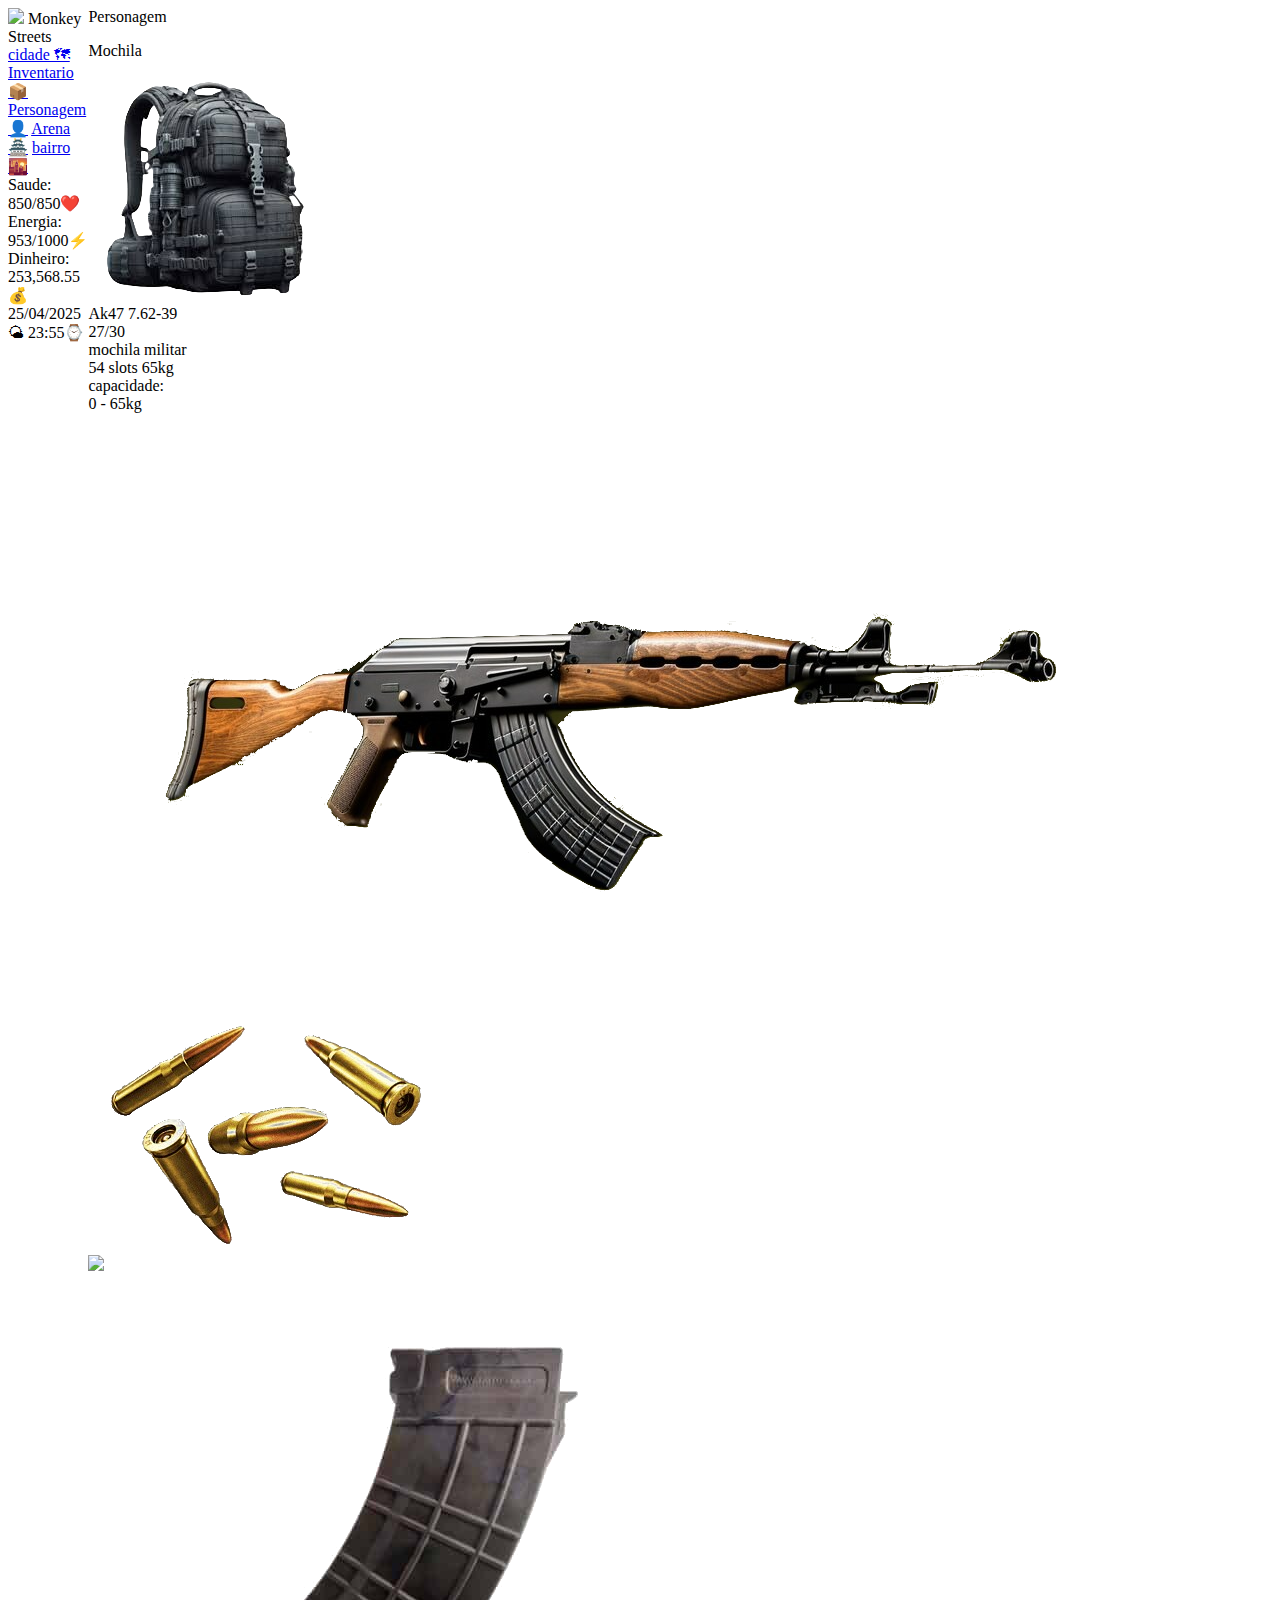
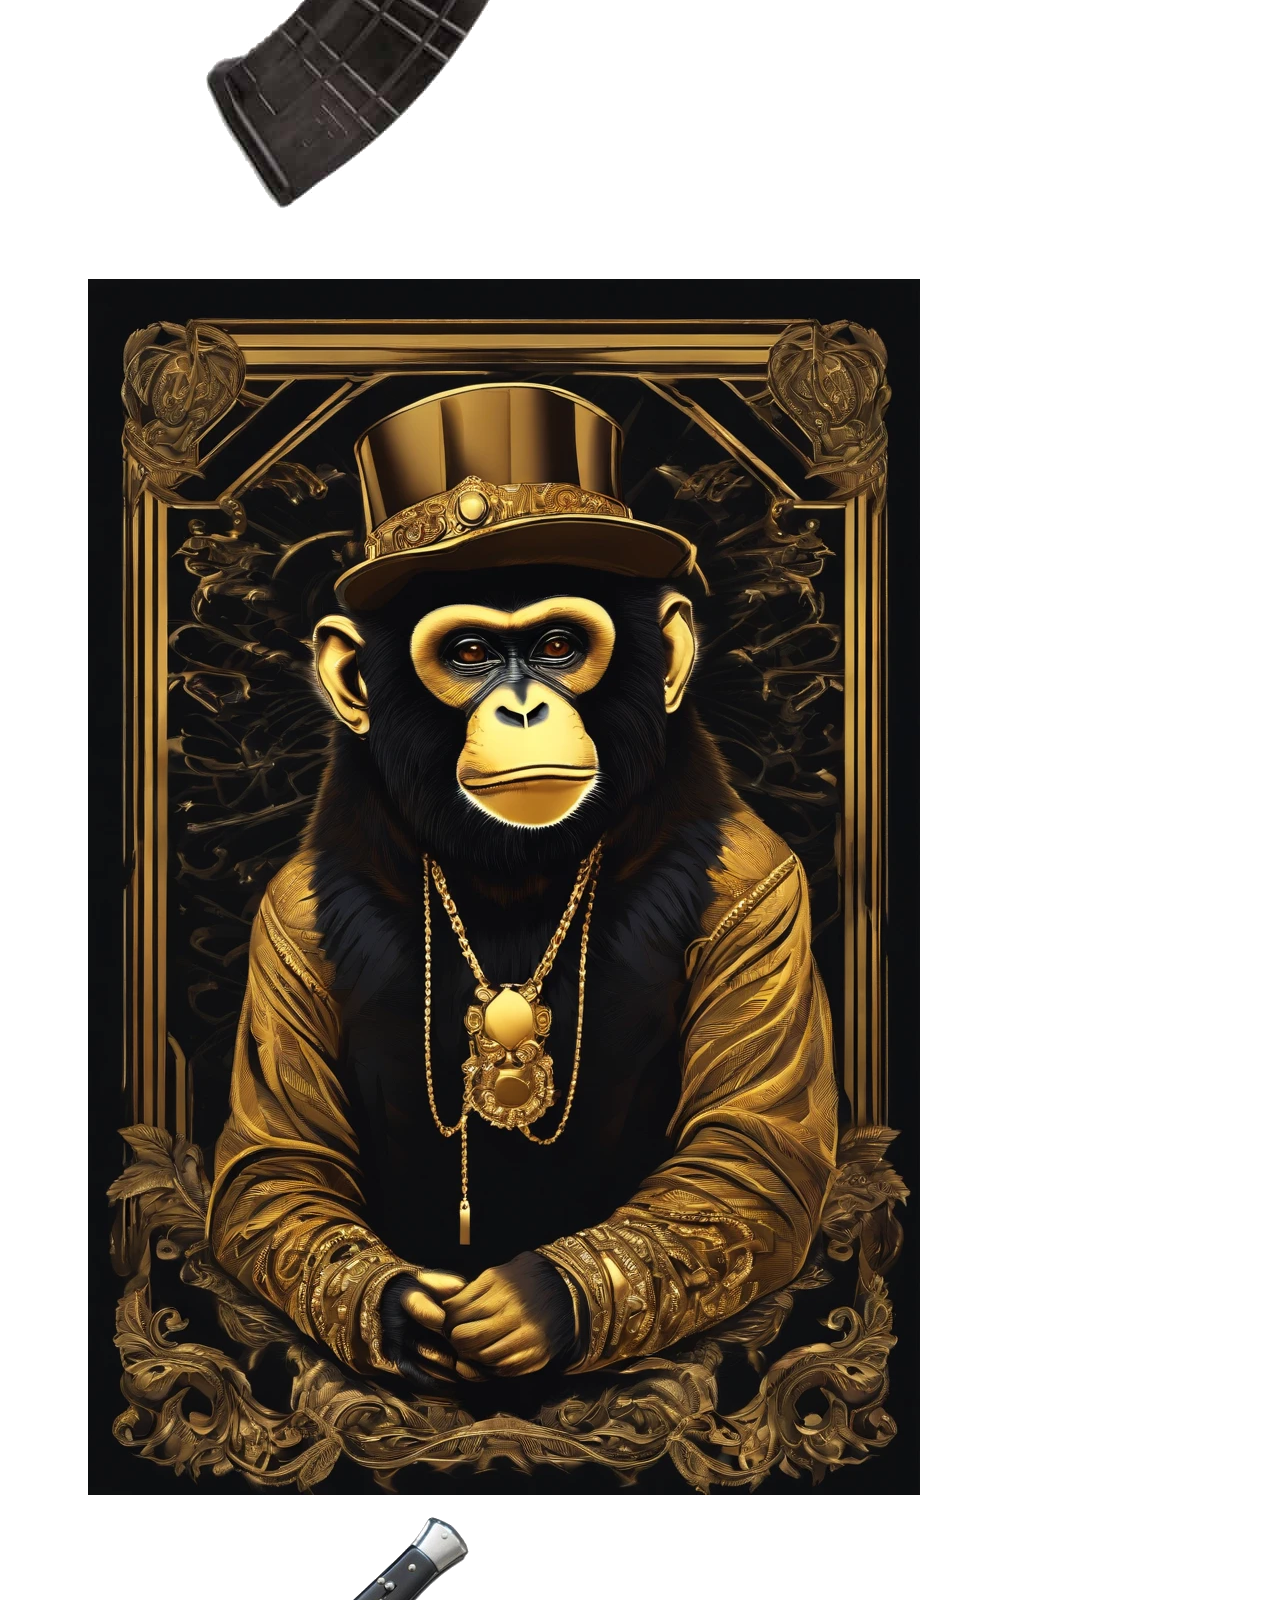
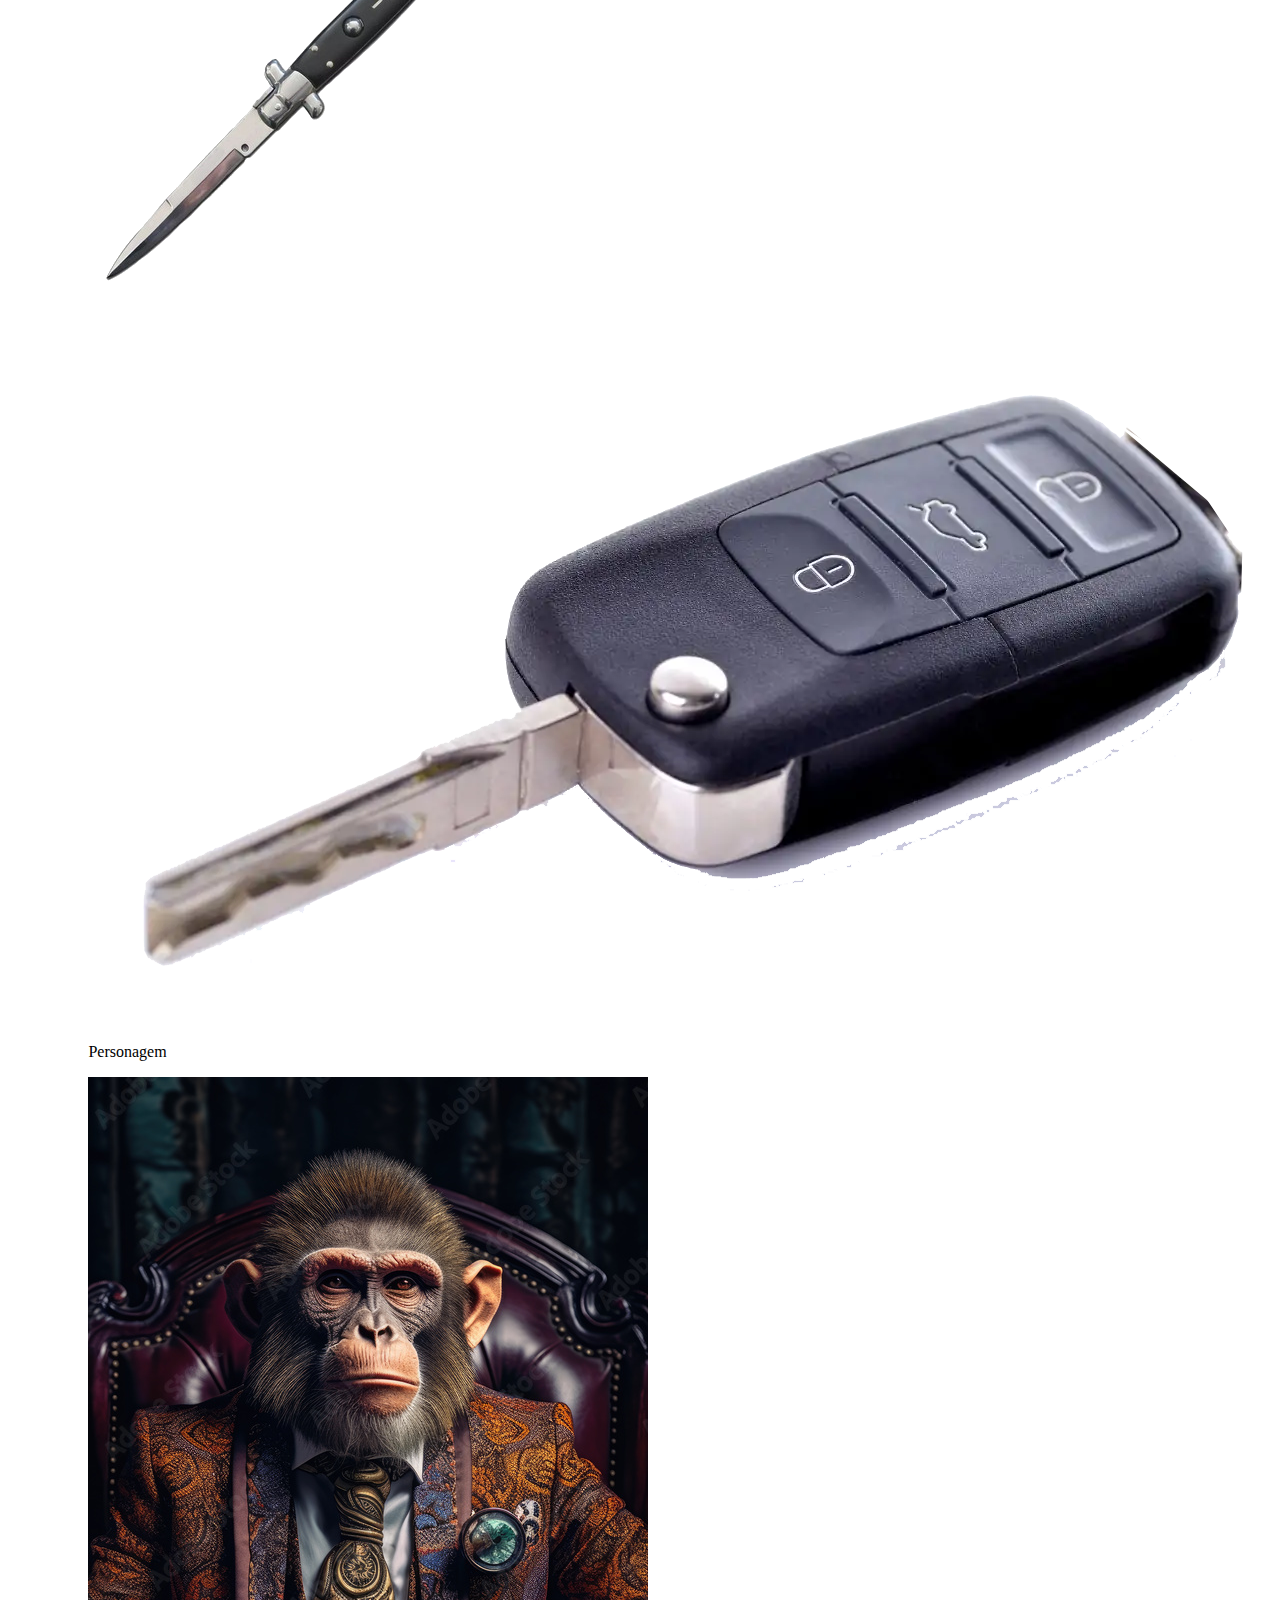
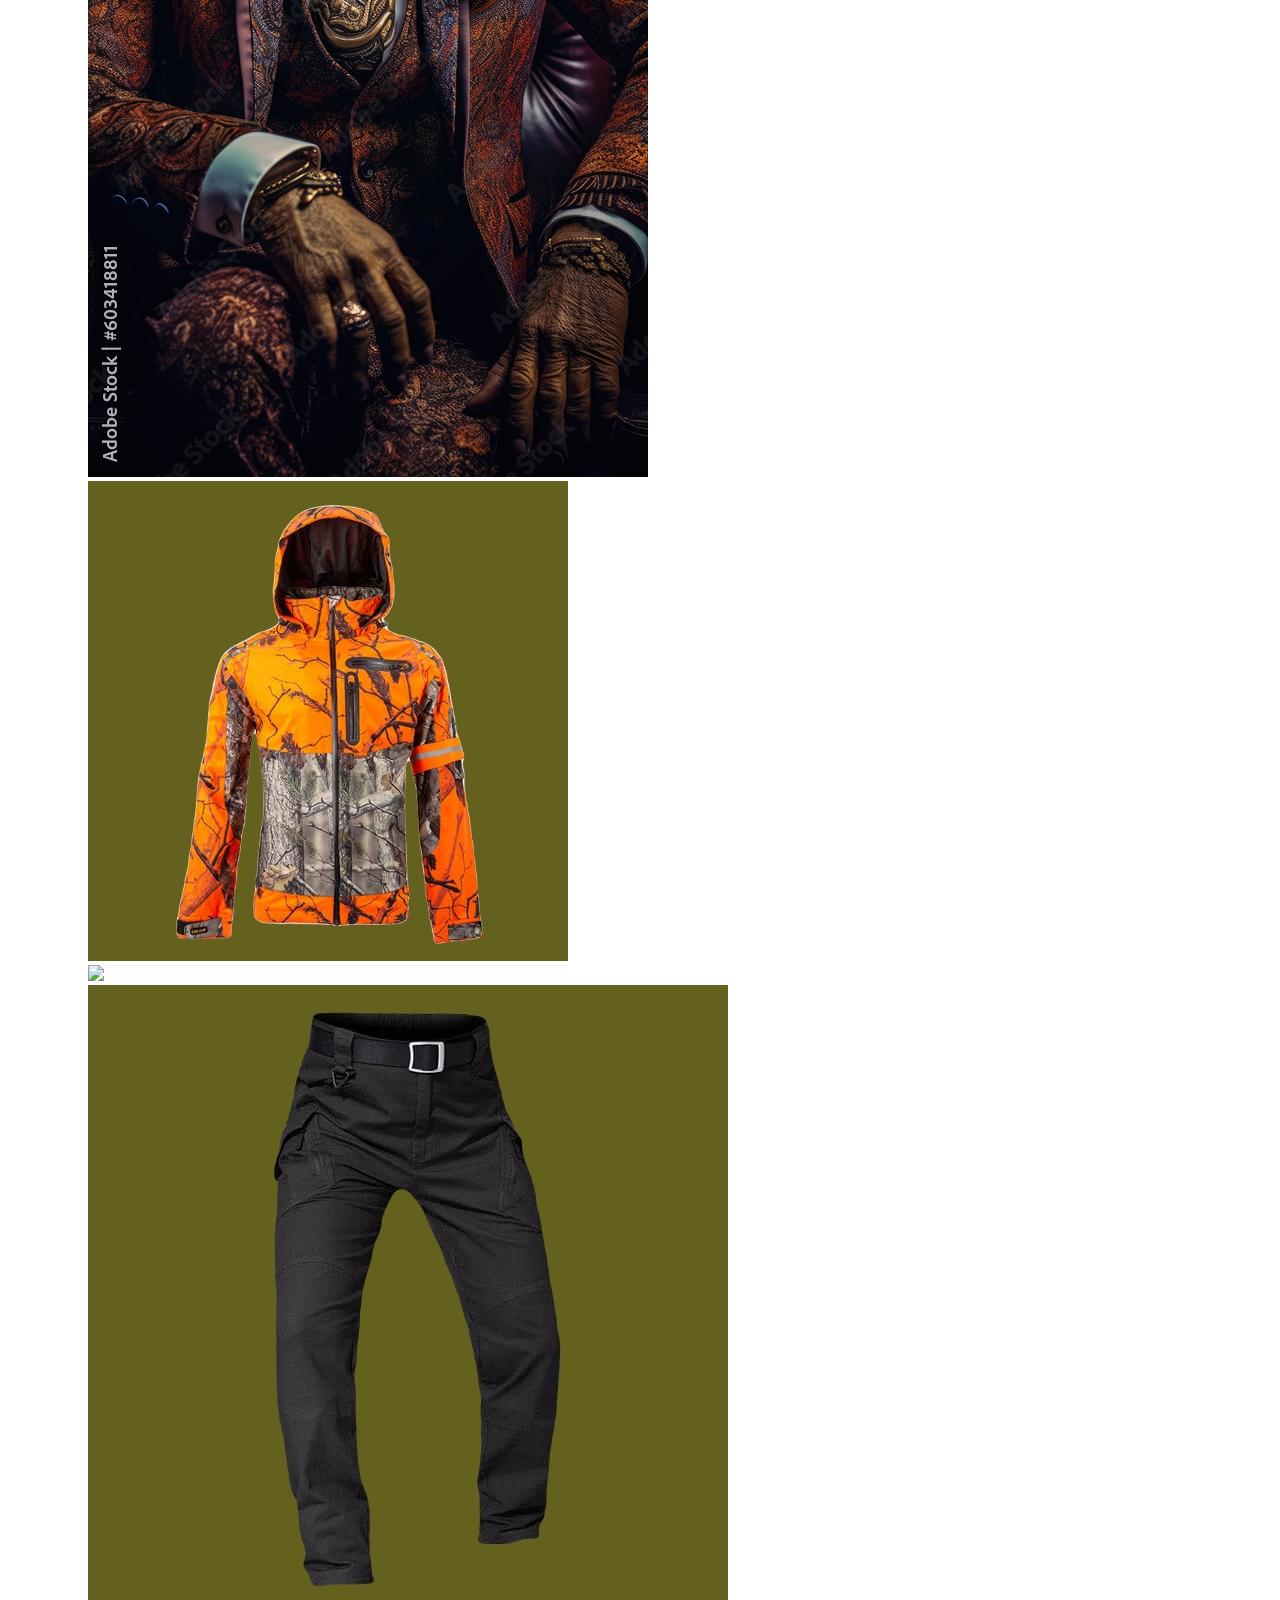
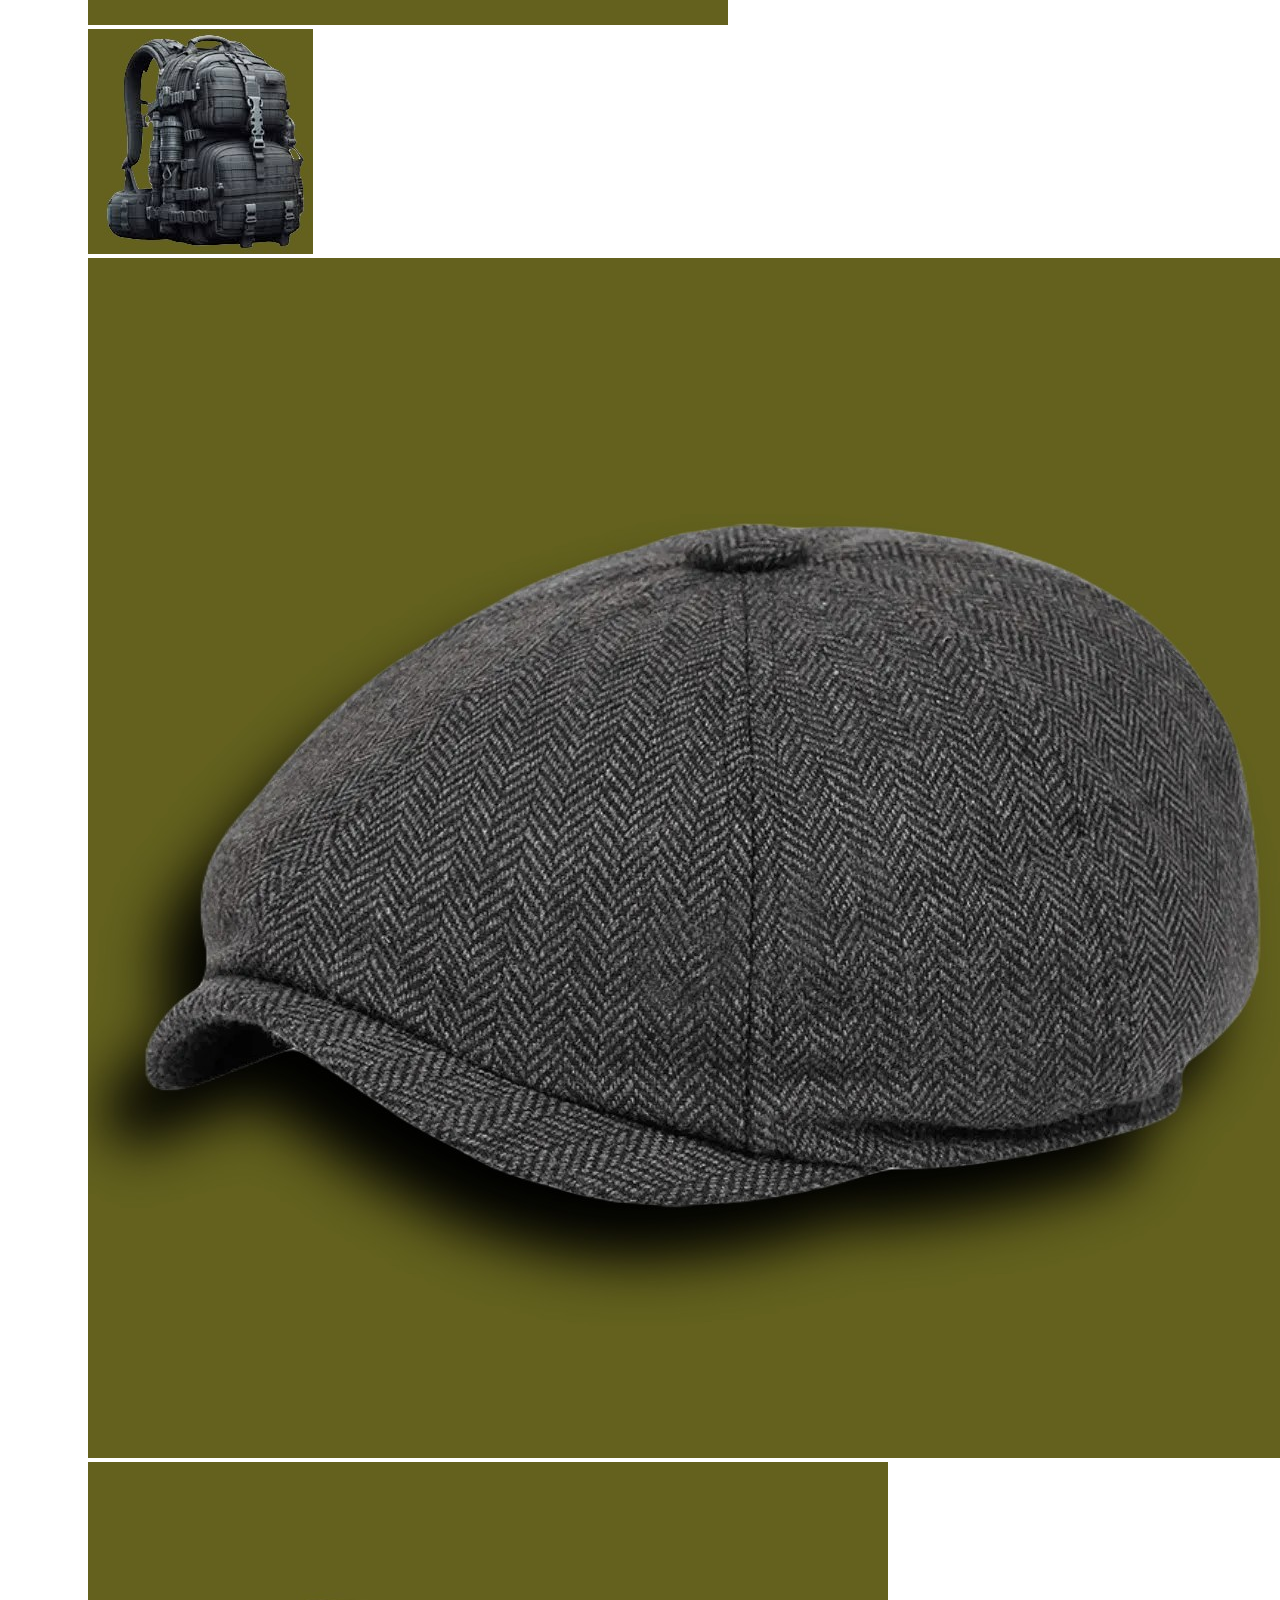
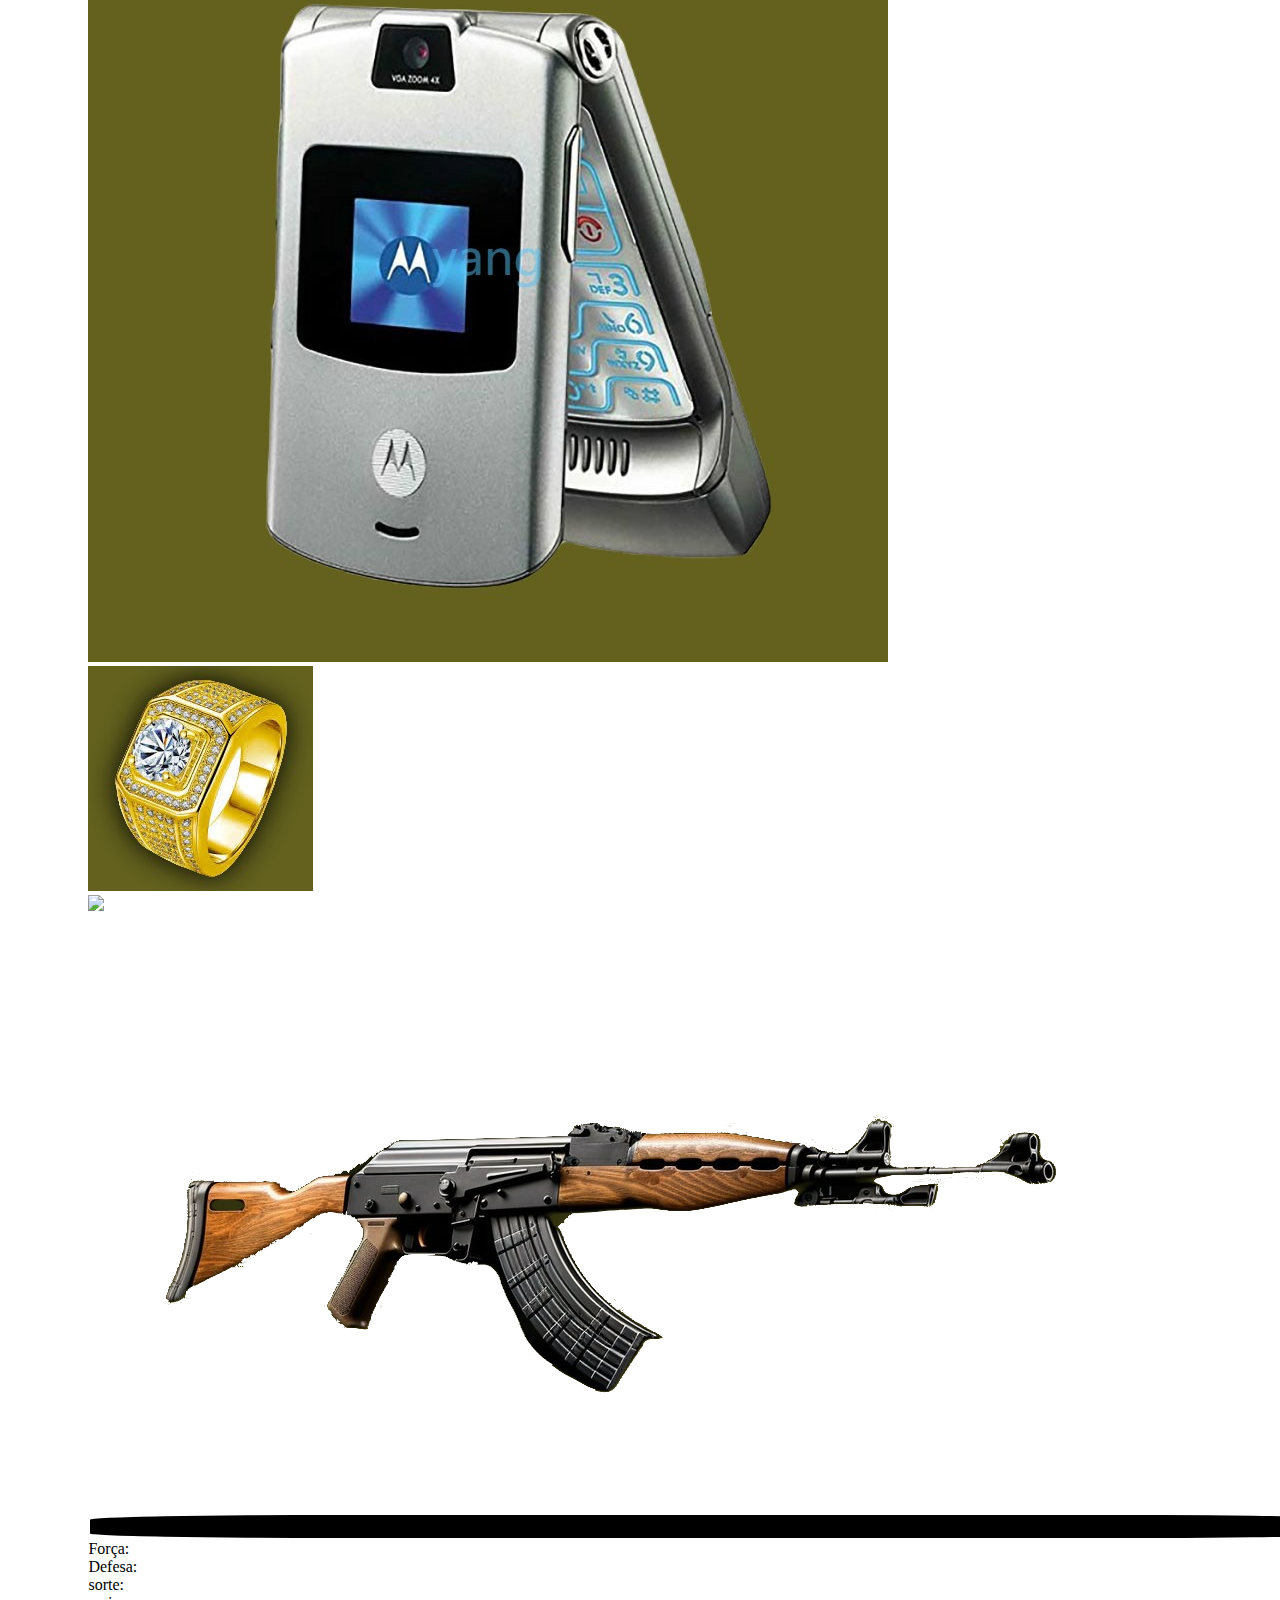
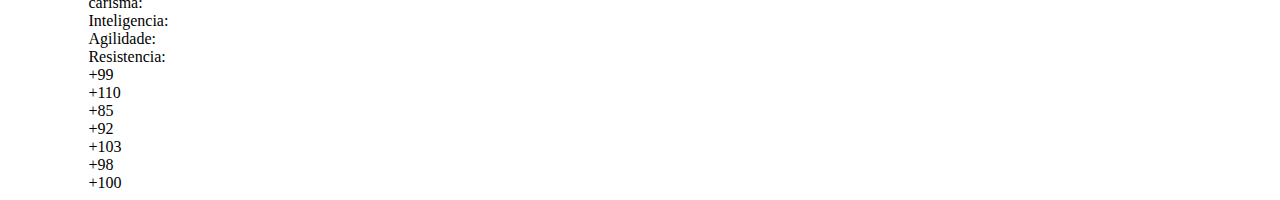
==== personagem.html @ 43b19a7c "Add files via upload" ====
<!DOCTYPE html>
<html lang="pt-br">
<head>
  <link rel="preconnect" href="https://fonts.googleapis.com">
<link rel="preconnect" href="https://fonts.gstatic.com" crossorigin>
<link href="https://fonts.googleapis.com/css2?family=Graduate&display=swap" rel="stylesheet">
    <meta charset="UTF-8">
    <meta name="viewport" content="width=device-width, initial-scale=1.0">
    <link href="estilosmonkey.css" rel="stylesheet">
<meta charset="pt-br">
<link rel="shortcut icon" type="imagex/png" href="macacofone.ico">

    <title>Monkey Streets</title>
    <style>
        body {
          display: flex;
          background-image: url(edificios-bonitos-de-alto-angulo-a-noite.jpg);
          background-size:100vw;
        }
        </style>



</head>

<div class="barrasup"> 
  <img class="monkimg" src="images.jpeg">

  <h class="m1"> Monkey Streets </h>
    <div class="linkinicio">
    <a class="cor" href="index.html"> cidade &#128506;</a>
    <a class="cor" href="inventario.html">Inventario&#128230;</a>
    <a class="cor" href="personagem.html">Personagem&#128100;</a>
    <a class="cor" href="arena.html"> Arena&#127983;</a>
    <a class="cor" href="bairro.html">bairro&#127751;</a>
    </div>

    <div class="barrasaude"> Saude: 850/850&#10084;&#65039; Energia: 953/1000&#9889; Dinheiro: 253,568.55&#128176; 25/04/2025&#127780; 23:55&#8986;&#65039;</div>

</div>

<div class="quadradoinicial">
  <div class="tituloq">Personagem</div>
      
  <div class="quadroper" > 
    <div class="mochila2"> 
      <p class="tituloar"> Mochila</p>
      <img class="mochilaa" src="mochila3sf.png"> 
      <div class="descak">Ak47 7.62-39<br> 27/30 </div>
      <div class="descmoc">mochila militar<br>54 slots 65kg<br> capacidade:<br> 0 - 65kg </div>
      <img class="akequip" src="ak47.png">  
     
           <div class="quadroslots"><div class="slots"><img class="muniinv" src="muni.png"></div><div class="slots"></div><div class="slots"><img class="gorilainv" src="gorilla.jpg"></div><div class="slots"></div><div class="slots"><img class="akmaginv" src="akmag.png"></div><div class="slots"><img class="trofeuinv" src="macacolendario.webp"></div><div class="slots"><img class="caniveteinv" src="canivete.png"></div><div class="slots"></div><div class="slots"></div><div class="slots"></div><div class="slots"></div><div class="slots"></div><div class="slots"></div><div class="slots"></div><div class="slots"></div><div class="slots"></div><div class="slots"></div><div class="slots"></div><div class="slots"><img class="chaveinv" src="chave.png"></div><div class="slots"></div><div class="slots"></div><div class="slots"></div><div class="slots"></div><div class="slots"></div><div class="slots"></div><div class="slots"></div><div class="slots"></div><div class="slots"></div><div class="slots"></div><div class="slots"></div><div class="slots"></div><div class="slots"></div><div class="slots"></div><div class="slots"></div><div class="slots"></div><div class="slots"></div><div class="slots"></div><div class="slots"></div><div class="slots"></div><div class="slots"></div><div class="slots"></div><div class="slots"></div><div class="slots"></div><div class="slots"></div><div class="slots"></div><div class="slots"></div><div class="slots"></div><div class="slots"></div><div class="slots"></div><div class="slots"></div><div class="slots"></div><div class="slots"></div><div class="slots"></div><div class="slots"></div><div class="slots"></div><div class="slots"></div><div class="slots"></div><div class="slots"></div><div class="slots"></div><div class="slots"></div><div class="slots"></div><div class="slots"></div><div class="slots"></div><div class="slots"></div><div class="slots"></div><div class="slots"></div><div class="slots"></div><div class="slots"></div><div class="slots"></div><div class="slots"></div><div class="slots"></div><div class="slots"></div><div class="slots"></div><div class="slots"></div><div class="slots"></div><div class="slots"></div><div class="slots"></div><div class="slots"></div><div class="slots"></div><div class="slots"></div><div class="slots"></div><div class="slots"></div><div class="slots"></div><div class="slots"></div><div class="slots"></div><div class="slots"></div><div class="slots"></div><div class="slots"></div><div class="slots"></div><div class="slots"></div> </div>
   
   
      </div>


   
     <div class="equip" >
      <p class="titulopr">Personagem</p> 
       <div class="person2"> <img class="fotopersonageminv" src="m3.jpg"> </div>
           <div class="person1"> 
            <div class="dorso"> <img class="imgequip1" src="Jaqueta1.jpg"> </div>
              <div class="colete"> <img class="imgequip1" src="colete1.png"> </div>
              <div class="pernas"> <img class="imgequip1" src="calca1.jpg">  </div>
              <div class="costas"> <img class="imgequip1" src="mochila3.jpg"> </div>
              <div class="cabeca"> <img class="imgequip2" src="boina1.jpg"> </div>
              <div class="celularinv"> <img class="imgequip2" src="celular.jpg"> </div>
              <div class="anel"> <img class="imgequip3" src="anel.jpg"> </div>
              <div class="colar"> <img class="imgequip3" src="colar1.jpg"> </div>
              <div class="arma"> <img class="imgequip2" src="ak47.png"> </div>
              </div>

           <div class="buster" >
            <p style="font-size: 15px;margin: 2px;background-color: black;padding: 3px;border-radius: 20%;">Melhorias</p>
            <div class="buster1">Força:<br>Defesa:<br>sorte:<br>carisma:<br>Inteligencia:<br>Agilidade:<br>Resistencia:</div>
          <div class="buster2">+99<br>+110<br>+85<br>+92<br>+103<br>+98<br>+100</div>
          </div>
          
       </div>
      </div>
     </div>
    </div>
  



    <div class="barralateral">
      
  

      <div class="slider">
        <div class="slides">
       
      <div class="slide1"> 
        <p class="judoka">Judoka</p>
        
          <div class="level"> <p class="lvlp"> Classe: 	&#9763; <br>Level: 99<br>Vida: 100<br> Xp: 99/100<br> </p> </div>
          <img class="fotopersonagem" src="m3.jpg">
    
          <div class="descriçaofoto"> <br>Força:<br>Defesa:<br>Sorte:<br>carisma:<br>Inteligencia:<br>Agilidade:<br>resistencia: <br>Arma:</div>
    
          <div class="descriçaofoto2"><br> 969 <br> 929 <br> 947 <br> 892 <br> 123 <br> 904 <br> 875<br>
          <div class="blocoarma"> <img class="glock" src="ak47.png"> </div>
        </div>
      </div>
    
    </div>
    
      </div>

             <div class="botoeslateral">
       
    
        <div class="botoes-ov-1"><a href="inventario.html">
         <button class="botao-lt" ><img class="bag-icon" src="mochilaicon.png">
           <br> <h class="link-lt">mochila</h> </button></a> </div>
    
           <div class="botoes-ov-2"><a href="celular.html">
            <button class="botao-lt"><img class="cel-icon" src="celular.png">
              <br> <h class="link-lt">celular</h> </button></a></div>

               <div class="botoes-ov-3"><a href="personagem.html">
                 <button class="botao-lt"><img class="person-icon" src="trofeu.png">
                   <br> <h class="link-lt">Personagem</h> </button></a></div>
        
     </div>
    
    </div>
   
   
</body>
</html>
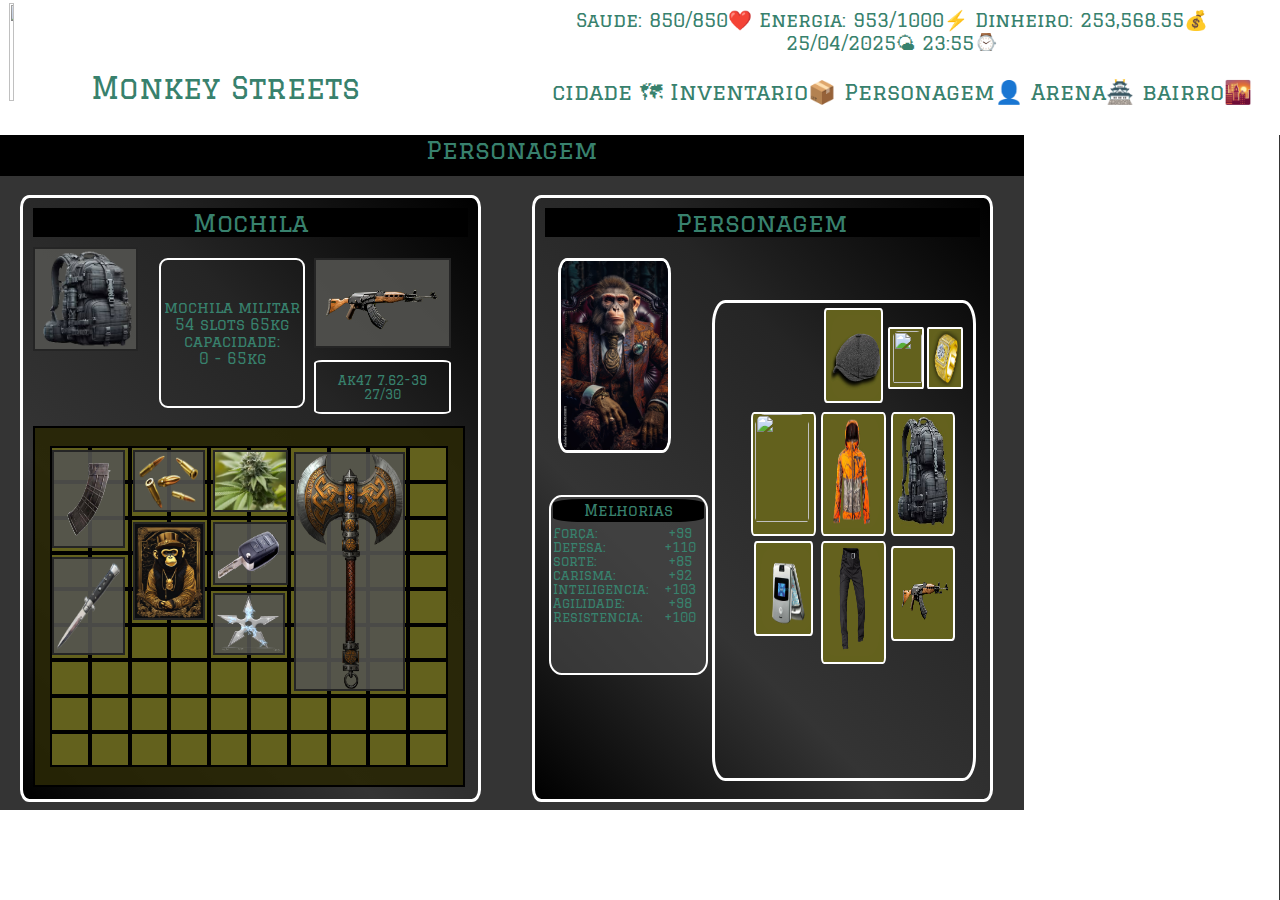
==== commit 51b6889d: "Add files via upload" ====
--- a/personagem.html
+++ b/personagem.html
@@ -45,15 +45,43 @@
   <div class="quadroper" > 
     <div class="mochila2"> 
       <p class="tituloar"> Mochila</p>
-      <img class="mochilaa" src="mochila3sf.png"> 
-      <div class="descak">Ak47 7.62-39<br> 27/30 </div>
-      <div class="descmoc">mochila militar<br>54 slots 65kg<br> capacidade:<br> 0 - 65kg </div>
-      <img class="akequip" src="ak47.png">  
+     <img class="mochilaa" src="mochila3sf.png"> 
+     <div class="descak">Ak47 7.62-39<br> 27/30 </div>
+     <div class="descmoc">mochila militar<br>54 slots 65kg<br> capacidade:<br> 0 - 65kg </div>
+     <img class="akequip" src="ak47.png">  
      
-           <div class="quadroslots"><div class="slots"><img class="muniinv" src="muni.png"></div><div class="slots"></div><div class="slots"><img class="gorilainv" src="gorilla.jpg"></div><div class="slots"></div><div class="slots"><img class="akmaginv" src="akmag.png"></div><div class="slots"><img class="trofeuinv" src="macacolendario.webp"></div><div class="slots"><img class="caniveteinv" src="canivete.png"></div><div class="slots"></div><div class="slots"></div><div class="slots"></div><div class="slots"></div><div class="slots"></div><div class="slots"></div><div class="slots"></div><div class="slots"></div><div class="slots"></div><div class="slots"></div><div class="slots"></div><div class="slots"><img class="chaveinv" src="chave.png"></div><div class="slots"></div><div class="slots"></div><div class="slots"></div><div class="slots"></div><div class="slots"></div><div class="slots"></div><div class="slots"></div><div class="slots"></div><div class="slots"></div><div class="slots"></div><div class="slots"></div><div class="slots"></div><div class="slots"></div><div class="slots"></div><div class="slots"></div><div class="slots"></div><div class="slots"></div><div class="slots"></div><div class="slots"></div><div class="slots"></div><div class="slots"></div><div class="slots"></div><div class="slots"></div><div class="slots"></div><div class="slots"></div><div class="slots"></div><div class="slots"></div><div class="slots"></div><div class="slots"></div><div class="slots"></div><div class="slots"></div><div class="slots"></div><div class="slots"></div><div class="slots"></div><div class="slots"></div><div class="slots"></div><div class="slots"></div><div class="slots"></div><div class="slots"></div><div class="slots"></div><div class="slots"></div><div class="slots"></div><div class="slots"></div><div class="slots"></div><div class="slots"></div><div class="slots"></div><div class="slots"></div><div class="slots"></div><div class="slots"></div><div class="slots"></div><div class="slots"></div><div class="slots"></div><div class="slots"></div><div class="slots"></div><div class="slots"></div><div class="slots"></div><div class="slots"></div><div class="slots"></div><div class="slots"></div><div class="slots"></div><div class="slots"></div><div class="slots"></div><div class="slots"></div><div class="slots"></div><div class="slots"></div><div class="slots"></div><div class="slots"></div><div class="slots"></div><div class="slots"></div><div class="slots"></div><div class="slots"></div> </div>
+           <div class="quadroslots"><div class="slots"><img class="muniinv" src="muni.png"></div>
+           <div class="slots"></div><div class="slots"><img class="gorilainv" src="gorilla.jpg">
+           </div><div class="slots"><img class="trofeuinv" src="macacolendario.webp"></div>
+           <div class="slots"><img class="akmaginv" src="akmag.png"></div><div class="slots"></div>
+           <div class="slots"><img class="caniveteinv" src="canivete.png"></div><div class="slots"></div>
+           <div class="slots"><img class="estr-inv" src="estrelasn.png"></div>
+           <div class="slots"><img class="machadomochila" src="machado.png"></div><div class="slots"></div>
+           <div class="slots"></div><div class="slots"></div><div class="slots"></div><div class="slots"></div>
+           <div class="slots"></div><div class="slots"></div><div class="slots"></div><div class="slots">
+             <img class="chaveinv" src="chave.png"></div><div class="slots"></div><div class="slots"></div
+               ><div class="slots"></div><div class="slots"></div><div class="slots"></div><div class="slots">
+
+               </div><div class="slots"></div><div class="slots"></div><div class="slots"></div><div class="slots"></div>
+               <div class="slots"></div><div class="slots"></div><div class="slots"></div><div class="slots"></div>
+               <div class="slots"></div><div class="slots"></div><div class="slots"></div><div class="slots"></div>
+               <div class="slots"></div><div class="slots"></div><div class="slots"></div><div class="slots"></div>
+               <div class="slots"></div><div class="slots"></div><div class="slots"></div><div class="slots"></div>
+               <div class="slots"></div><div class="slots"></div><div class="slots"></div><div class="slots"></div>
+               <div class="slots"></div><div class="slots"></div><div class="slots"></div><div class="slots"></div>
+               <div class="slots"></div><div class="slots"></div><div class="slots"></div><div class="slots"></div>
+               <div class="slots"></div><div class="slots"></div><div class="slots"></div><div class="slots"></div>
+               <div class="slots"></div><div class="slots"></div><div class="slots"></div><div class="slots"></div>
+               <div class="slots"></div><div class="slots"></div><div class="slots"></div><div class="slots"></div>
+               <div class="slots"></div><div class="slots"></div><div class="slots"></div><div class="slots"></div>
+               <div class="slots"></div><div class="slots"></div><div class="slots"></div><div class="slots"></div>
+               <div class="slots"></div><div class="slots"></div><div class="slots"></div><div class="slots"></div>
+               <div class="slots"></div><div class="slots"></div><div class="slots"></div><div class="slots"></div>
+               <div class="slots"></div><div class="slots"></div><div class="slots"></div><div class="slots"></div>
+               <div class="slots"></div> </div>
    
    
-      </div>
+   </div>
 
 
    
--- a/estilosmonkey.css
+++ b/estilosmonkey.css
@@ -0,0 +1,1532 @@
+.body{
+    width: 100vw;    
+    height: 100vh;
+    font-family: "Graduate", serif;
+
+}
+*{
+    margin: 0;
+    padding: 0;
+    box-sizing: border-box;
+    overflow: hidden;
+}
+.audio{
+    position: absolute;
+    left: 3%;
+    width: 15%;
+    height: 3%;
+    margin-inline: 5%;
+    top:2%;
+}
+.quadradoinicial{
+    position: absolute;
+    top: 15%;
+    left: 0%;
+    bottom: 10%;
+    height: 75%;
+    width: 80%;
+    display: flex;
+    background-color: rgba(0, 0, 0, 0.796);
+    flex-wrap: wrap;
+    font-family: "Graduate", serif;
+    font-size: 25px;
+    color: rgb(56, 129, 109);
+    text-align: center;
+}
+.quadradobairro{
+    position: absolute;
+    top: 15%;
+    left: 0;
+    bottom: 10%;
+    height: 80%;
+    width: 80%;
+    display: flex;
+    background-color: rgba(0, 0, 0, 0.796);
+    align-content:space-between;
+    padding: 10px;
+    flex-wrap: wrap;
+    font-family: "Graduate", serif;
+    font-size: 25px;
+    color: rgb(56, 129, 109);
+    text-align: center;
+}
+
+.imgbairro{
+    position: absolute;
+    width: 99%;
+    height: 95%;   
+    margin: 0;
+    border: 5px solid #474747;
+    border-top: 15px solid #474747;
+    border-radius: 2%;
+}
+.tituloq{
+    height: 6%;
+    width: 100%;
+    background-color: rgb(0, 0, 0);
+    font-family: "Graduate", serif;
+}
+.barrasup{
+    left: 0.5%;
+    width: 99%;
+    height: 12%;
+    font-family: "Graduate", serif;
+    color:  rgb(56, 129, 109);
+    border: 3px solid white;
+    text-align:left;
+    position: absolute;
+    padding: auto;
+    display: flex;    
+}
+
+
+
+.btlinkinicio{
+    color: rgb(56, 129, 109);
+    margin-left: 1%;
+}
+.linkinicio{
+    font-size: 140%;
+    position: absolute;
+    width: 56%;
+    left: 43%;
+    bottom: 0%;
+}
+
+
+.barrasaude{
+    border: 3px solid white;
+    position: absolute;
+    height: 50%;
+    width: 60%;
+    right: 0%;
+    top:0%;
+    font-size: 120%;
+    padding: 3px;
+    text-align: center;
+}
+
+
+.fundofloripa{
+    display: flex;
+    border: 3px solid white;
+    height: 92%;
+    width: 100%;
+}
+.flpimg{
+    height:99%;
+    width:80%;
+    border: 3px solid white;
+    left: 10%;
+    position: relative;
+}
+.cidadema{
+    border: 2px solid rgb(0, 0, 0);
+    background-color: rgba(0, 0, 0, 0.803);
+    display: block;
+    align-items: center;
+    height: 22%;
+    width: 8%;
+    position: absolute;
+    font-size: 68%;
+    color: black;
+    border-radius: 20%;
+    left: 45%;
+    top:15%;
+}
+
+.formacidade{
+    border: 2px solid rgb(0, 0, 0);
+    background-color: rgba(0, 0, 0, 0.803);
+    display: block;
+    align-items: center;
+   height: 22%;
+    width: 8%;
+    position: absolute;
+    font-size: 18px;
+    color: black;
+    border-radius: 20%;
+    left: 40%;
+    top: 45%;
+
+}
+.cidadema2{
+    border: 2px solid rgb(0, 0, 0);
+    background-color: rgba(0, 0, 0, 0.803);
+    display: block;
+    align-items: center;
+    height: 22%;
+    width: 8%;
+    position: absolute;
+    font-size: 18px;
+    color: black;
+    border-radius: 20%;
+    left: 40%;
+    top: 45%;
+}
+.cidadema3{
+    border: 2px solid rgb(0, 0, 0);
+    background-color: rgba(0, 0, 0, 0.803);
+    display: block;
+    align-items: center;
+    height: 22%;
+    width: 8%;
+    position: absolute;
+    font-size: 18px;
+    color: black;
+    border-radius: 20%;
+    left: 65%;
+    top: 20%;
+}
+.cidadema4{
+    border: 2px solid rgb(0, 0, 0);
+    background-color: rgba(0, 0, 0, 0.803);
+    display: block;
+    align-items: center;
+    height: 22%;
+    width: 8%;
+    position: absolute;
+    font-size: 16px;
+    color: black;
+    border-radius: 20%;
+    left: 25%;
+    top: 20%;
+}
+.cidadema5{
+    border: 2px solid rgb(0, 0, 0);
+    background-color: rgba(0, 0, 0, 0.803);
+    display: block;
+    align-items: center;
+    height: 25%;
+    width: 8%;
+    position: absolute;
+    font-size: 18px;
+    color: black;
+    border-radius: 20%;
+    left: 70%;
+    top:60%;
+    text-decoration: none;
+}
+.cidademb{
+    border: 2px solid rgb(0, 0, 0);
+    background-color: rgba(0, 0, 0, 0.803);
+    display: block;
+    align-items: center;
+    height: 25%;
+    width: 8%;
+    position: absolute;
+    font-size: 18px;
+    color: black;
+    border-radius: 20%;
+    left: 270px;
+    top:90px;
+}
+.cidademb2{
+    border: 2px solid rgb(0, 0, 0);
+    background-color: rgba(0, 0, 0, 0.803);
+    display: block;
+    align-items: center;
+    height: 25%;
+    width: 8%;
+    position: absolute;
+    font-size: 18px;
+    color: black;
+    border-radius: 20%;
+    left: 850px;
+    top:130px;
+}
+.cidademb3{
+    border: 2px solid rgb(0, 0, 0);
+    background-color: rgba(0, 0, 0, 0.803);
+    display: block;
+    align-items: center;
+    height: 25%;
+    width: 8%;
+    position: absolute;
+    font-size: 18px;
+    color: black;
+    border-radius: 20%;
+    left: 620px;
+    top:80px;
+}
+.cidademb4{
+    border: 2px solid rgb(0, 0, 0);
+    background-color: rgba(0, 0, 0, 0.803);
+    display: block;
+    align-items: center;
+    height: 25%;
+    width: 8%;
+    position: absolute;
+    font-size: 18px;
+    color: black;
+    border-radius: 20%;
+    left: 760px;
+    top:300px;
+}
+.cidademb5{
+    border: 2px solid rgb(0, 0, 0);
+    background-color: rgba(0, 0, 0, 0.803);
+    display: block;
+    align-items: center;
+    height: 25%;
+    width: 8%;
+    position: absolute;
+    font-size: 18px;
+    color: black;
+    border-radius: 20%;
+    left: 340px;
+    top:280px;
+    text-decoration: none;
+}
+.cidademc{
+    border: 2px solid rgb(0, 0, 0);
+    background-color: rgba(0, 0, 0, 0.803);
+    display: block;
+    align-items: center;
+    height: 18%;
+    width: 8%;
+    position: absolute;
+    font-size: 18px;
+    color: black;
+    border-radius: 20%;
+    left:620px;
+    top:300px;
+}
+.cidademc2{
+    border: 2px solid rgb(0, 0, 0);
+    background-color: rgba(0, 0, 0, 0.803);
+    display: block;
+    align-items: center;
+    height: 25%;
+    width: 8%;
+    position: absolute;
+    font-size: 18px;
+    color: black;
+    border-radius: 20%;
+    left: 170px;
+    top:100px;
+}
+.cidademc3{
+    border: 2px solid rgb(0, 0, 0);
+    background-color: rgba(0, 0, 0, 0.803);
+    display: block;
+    align-items: center;
+    height: 25%;
+    width: 8%;
+    position: absolute;
+    font-size: 18px;
+    color: black;
+    border-radius: 20%;
+    left: 520px;
+    top:100px;
+}
+
+.cidademc5{
+    border: 2px solid rgb(0, 0, 0);
+    background-color: rgba(0, 0, 0, 0.803);
+    display: block;
+    align-items: center;
+    height: 18%;
+    width: 8%;
+    position: absolute;
+    font-size: 18px;
+    color: black;
+    border-radius: 20%;
+    left: 836px;
+    top:98px;
+    text-decoration: none;
+}
+.cidademd{
+    border: 2px solid rgb(0, 0, 0);
+    background-color: rgba(0, 0, 0, 0.803);
+    display: block;
+    align-items: center;
+    height: 22%;
+    width: 8%;
+    position: absolute;
+    font-size: 18px;
+    color: black;
+    border-radius: 20%;
+    left: 380px;
+    top: 270px;
+}
+.cidademd2{
+    border: 2px solid rgb(0, 0, 0);
+    background-color: rgba(0, 0, 0, 0.803);
+    display: block;
+    align-items: center;
+    height: 22%;
+    width: 8%;
+    position: absolute;
+    font-size: 18px;
+    color: black;
+    border-radius: 20%;
+    left: 170px;
+    top:120px;
+}
+.cidademd3{
+    border: 2px solid rgb(0, 0, 0);
+    background-color: rgba(0, 0, 0, 0.803);
+    display: block;
+    align-items: center;
+    height: 22%;
+    width: 8%;
+    position: absolute;
+    font-size: 18px;
+    color: black;
+    border-radius: 20%;
+    left: 720px;
+    top:220px;
+}
+.cidademd4{
+    border: 2px solid rgb(0, 0, 0);
+    background-color: rgba(0, 0, 0, 0.803);
+    display: block;
+    align-items: center;
+    height: 22%;
+    width: 8%;
+    position: absolute;
+    font-size: 18px;
+    color: black;
+    border-radius: 20%;
+    left: 320px;
+    top:100px;
+}
+.cidademd5{
+    border: 2px solid rgb(0, 0, 0);
+    background-color: rgba(0, 0, 0, 0.803);
+    display: block;
+    align-items: center;
+    height: 22%;
+    width: 8%;
+    position: absolute;
+    font-size: 18px;
+    color: black;
+    border-radius: 20%;
+    left: 970px;
+    top:200px;
+    text-decoration: none;
+}
+.cidademe2{
+    border: 2px solid rgb(0, 0, 0);
+    background-color: rgba(0, 0, 0, 0.803);
+    display: block;
+    align-items: center;
+    height: 22%;
+    width: 8%;
+    position: absolute;
+    font-size: 18px;
+    color: black;
+    border-radius: 20%;
+    left: 930px;
+    top:85px;
+}
+.cidademe3{
+    border: 2px solid rgb(0, 0, 0);
+    background-color: rgba(0, 0, 0, 0.803);
+    display: block;
+    align-items: center;
+    height: 22%;
+    width: 8%;
+    position: absolute;
+    font-size: 15px;
+    color: black;
+    border-radius: 20%;
+    left: 250px;
+    top:140px;
+}
+.cidademe4{
+    border: 2px solid rgb(0, 0, 0);
+    background-color: rgba(0, 0, 0, 0.803);
+    display: block;
+    align-items: center;
+    height: 22%;
+    width: 8%;
+    position: absolute;
+    font-size: 18px;
+    color: black;
+    border-radius: 20%;
+    left: 720px;
+    top:280px;
+}
+.cidademe5{
+    border: 2px solid rgb(0, 0, 0);
+    background-color: rgba(0, 0, 0, 0.803);
+    display: block;
+    align-items: center;
+    height: 22%;
+    width: 8%;
+    position: absolute;
+    font-size: 18px;
+    color: black;
+    border-radius: 20%;
+    left: 500px;
+    top:100px;
+    text-decoration: none;
+}
+.cidademf{
+    border: 2px solid rgb(0, 0, 0);
+    background-color: rgba(0, 0, 0, 0.803);
+    display: block;
+    align-items: center;
+    height: 22%;
+    width: 8%;
+    position: absolute;
+    font-size: 18px;
+    color: black;
+    border-radius: 20%;
+    left:320px;
+    top:100px;
+}
+.cidademf2{
+    border: 2px solid rgb(0, 0, 0);
+    background-color: rgba(0, 0, 0, 0.803);
+    display: block;
+    align-items: center;
+    height: 22%;
+    width: 8%;
+    position: absolute;
+    font-size: 18px;
+    color: black;
+    border-radius: 20%;
+    left: 600px;
+    top:120px;
+}
+.cidademf3{
+    border: 2px solid rgb(0, 0, 0);
+    background-color: rgba(0, 0, 0, 0.803);
+    display: block;
+    align-items: center;
+    height: 22%;
+    width: 8%;
+    position: absolute;
+    font-size: 15px;
+    color: black;
+    border-radius: 20%;
+    left: 550px;
+    top:350px;
+}
+.cidademf4{
+    border: 2px solid rgb(0, 0, 0);
+    background-color: rgba(0, 0, 0, 0.803);
+    display: block;
+    align-items: center;
+    height: 22%;
+    width: 8%;
+    position: absolute;
+    font-size: 13px;
+    color: black;
+    border-radius: 20%;
+    left: 150px;
+    top:230px;
+}
+.cidademf5{
+    border: 2px solid rgb(0, 0, 0);
+    background-color: rgba(0, 0, 0, 0.803);
+    display: block;
+    align-items: center;
+    height: 22%;
+    width: 8%;
+    position: absolute;
+    font-size: 15px;
+    color: black;
+    border-radius: 20%;
+    left: 820px;
+    top:140px;
+    text-decoration: none;
+}
+
+.cidadecentro{
+    margin: 5%;
+    padding: 1%;
+    width: 83%;
+    height: 50%;
+    border-radius: 45%;
+    border: 1px solid white;
+}
+
+.tituloedificio{
+    color: rgb(56, 129, 109);
+}
+.cor{
+    color: rgb(56, 129, 109);
+    text-decoration: none;
+}
+
+.cor:hover{
+    color: rgb(25, 63, 53);
+    text-decoration: none;
+}
+
+.edificiomonkey{
+    text-align: center;
+    display: inline-block;
+    position: relative;
+    bottom: 40%;
+    font-size: 20px;
+    height: 155px;
+    width: 180px;
+    padding: 55px;
+    color: rgb(56, 129, 109);
+}
+.fotopersonagem{
+    width: 55%;
+    height: 40%;
+    border: 3px solid rgb(255, 255, 255);
+    right: 0;
+    position: absolute;    
+}
+.fotopersonageminv{
+    width: 25%;
+    height: 36%;
+    border: 3px solid rgb(255, 255, 255);
+    border-radius: 8%;
+    left: 5%;
+    position: absolute;    
+}
+
+.pjudoka{
+    margin: 0px;
+    padding: 0px;
+}
+.judoka{
+    font-family: "Graduate", serif;
+    font-size: 19px;
+    margin: 0;
+    text-align: center;
+    border: 3px solid white;
+    padding: 1%;
+    width: 45%;
+    height: 10%;
+}
+.lvlp{
+    margin: 0px;
+}
+.level{
+    text-align: center;
+    font-size: 17px;
+    display: flex;
+    position: absolute;
+    border: 3px solid white;
+    top: 10%;
+    height: 30%;
+    width: 45%;
+    padding: 0px 0px 0px 10px;
+}
+.descriçaofoto{ 
+    width: 52%;
+    position: absolute;
+    text-align:left;
+    font-size: 19px;
+    height: 63%;
+    left:4%;
+    top:35%;
+    padding: 0%;
+   
+}
+.descriçaofoto2{
+    height: 65%;
+    width: 35%;
+    position: absolute;
+    left:61%;
+    top:35%;
+    text-align: center;
+    font-size: 19px;
+   
+    
+}
+.glock{
+    width: 100%;
+    height: 100%;
+}
+.blocoarma{
+    border: 2px solid rgb(65, 65, 65);
+    width: 50%;
+    height: 15%;
+    display: inline-block;
+}
+
+.monkimg{
+    width: 6%;
+    height: 98%;
+    
+}
+
+.oferta1{
+    display: inline;
+    height: 52%;
+    width: 20%;
+    font-size: 20px;
+    text-align: center;
+    color: aliceblue;
+    
+}
+
+.m1{
+    position: absolute;
+    bottom: 0%;
+    left: 6.5%;
+}
+
+
+
+
+.aaa{
+    text-decoration: none;
+    align-items: center;
+    color: rgb(56, 129, 109);  
+}
+ 
+
+
+
+
+
+.quadro1{
+    display: flex;
+    position: absolute;
+    left: 30%;
+    top:10%;
+    border: 3px solid white;
+    width: 40%;
+    height: 70%;
+    
+}
+
+.barraquadro{
+    background-color: green;
+    height: 15%;
+    width: 100%;
+    text-align:center;
+}
+.blocoinventario{
+    border-radius: 2%;
+    position:absolute;
+    left:10%;
+    top:10%;
+    width: 80%;
+    height: 85%;
+    padding:  2px 30px 10px 30px; 
+    margin: 0px;  
+}
+.armazem{
+    display: inline-block;
+    width: 49.5%;
+    height: 98%;
+    background-image: linear-gradient(45deg,rgb(0, 0, 0), rgb(52, 52, 52), rgb(37, 37, 37), rgb(0, 0, 0));
+    border: 3px solid rgb(255, 255, 255);
+    border-radius: 2%;
+    position: absolute;
+    left: 0%;
+    
+    
+}
+.mochila{
+    display: inline-block;
+    width: 49.5%;
+    height: 98%;
+    background-image: linear-gradient(45deg,rgb(0, 0, 0), rgb(52, 52, 52), rgb(37, 37, 37), rgb(0, 0, 0));
+    border: 3px solid rgb(255, 255, 255);
+    border-radius: 2%;
+    position: absolute;
+    padding: 10px;
+}
+.mochila2{
+    display: inline-block;
+    width: 45%;
+    height: 90%;
+    background-image: linear-gradient(45deg,rgb(0, 0, 0), rgb(52, 52, 52), rgb(37, 37, 37), rgb(0, 0, 0));
+    border: 3px solid rgb(255, 255, 255);
+    border-radius: 2%;
+    position: absolute;
+    padding: 10px;
+    margin: 5px 0px 0px 20px;
+}
+.equip{
+    display: inline-block;
+    border: 3px solid rgb(255, 255, 255);
+    border-radius: 2%;
+    margin: 2.5%;
+    width: 45%;
+    height: 90%;
+    background-image: linear-gradient(45deg,rgb(0, 0, 0), rgb(52, 52, 52), rgb(37, 37, 37), rgb(0, 0, 0));
+    position: absolute;
+    left: 50%;
+    padding: 10px;
+    margin: 5px 0px 0px 20px;
+}
+.tituloar{
+    margin: 0px;
+    background-color: rgb(0, 0, 0);
+    color: rgb(56, 129, 109);
+}
+.quadroslots{
+    background-color: rgba(41, 39, 5, 0.905);
+    border: 2px solid black;
+    height: 60%;
+    width: 95%;
+    position: absolute;
+    top: 38%;
+    align-content: center;
+    padding: 0px 15px;
+    display: flex;
+    flex-wrap: wrap;
+}
+.inv{
+    margin: 2.5%;
+    width: 45%;
+    height: 96%;
+    background-image: linear-gradient(45deg,rgb(0, 0, 0), rgb(52, 52, 52), rgb(37, 37, 37), rgb(0, 0, 0));
+    border: 3px solid rgb(255, 255, 255);
+    border-radius: 2%;
+    display: flex;
+}
+
+.qdinv{
+    margin-top: 29%;
+    margin-left:3%;
+    width: 90%;
+    height: 60%;
+    border:3px solid white;
+    display: flex;
+    flex-wrap: wrap;
+    padding: 7px;
+}
+.person1{
+    width: 58%;
+    height: 80%;
+    border: 3px solid white;
+    bottom: 3%;
+    border-radius: 5%;
+    right:3%;
+    position:absolute;
+    
+}
+.imgequip1{
+    position: absolute;
+    width: 95%;
+    height: 95%;
+    border-radius: 20%;
+    left: 0;
+}
+.imgequip2{
+    width: 92%;
+    height:92%;
+    margin: 5px;
+    border-radius: 20%;
+}
+.imgequip3{
+    width: 95%;
+    height:95%;
+    margin: 2px;
+    border-radius: 20%;
+}
+.dorso{
+    width: 25%;
+    height: 26%;
+    background-color: #63611d;
+    position: absolute;
+    left: 41%;
+    top: 23%;
+    border: 2px solid white;
+    border-radius: 5%;
+}
+.cabeca{
+    width: 23%;
+    height: 20%;
+    background-color: #63611d;
+    position: absolute;
+    top: 1%;
+    left: 42%;
+    border: 2px solid white;
+    border-radius: 5%;
+}
+.pes{
+    width: 23%;
+    height: 18%;
+    background-color: #63611d;
+    position: absolute;
+    top: 285px;
+    left: 135px;
+    border: 2px solid white;
+    border-radius: 5%;
+}
+.colete{
+    width: 25%;
+    height: 26%;
+    background-color: #63611d;
+    position: absolute;
+    top: 23%;
+    left: 14%;
+    border: 2px solid white;
+    border-radius: 5%;
+}
+.arma{
+    width: 25%;
+    height: 20%;
+    background-color: #63611d;
+    position: absolute;
+    top: 51%;
+    left: 68%;
+    border: 2px solid white;
+    border-radius: 5%;
+}
+.costas{
+    width: 25%;
+    height: 26%;
+    background-color: #63611d;
+    position: absolute;
+    top: 23%;
+    left: 68%;
+    border: 2px solid white;
+    border-radius: 5%;
+}
+.pernas{
+    width: 25%;
+    height: 26%;
+    background-color: #63611d;
+    position: absolute;
+    top: 50%;
+    left: 41%;
+    border: 2px solid white;
+    border-radius: 5%;
+}
+.celularinv{
+    width: 23%;
+    height: 20%;
+    background-color: #63611d;
+    position: absolute;
+    top: 50%;
+    left: 15%;
+    border: 2px solid white;
+    border-radius: 5%;
+}
+.anel{
+    width: 14%;
+    height: 13%;
+    background-color: #63611d;
+    position: absolute;
+    top: 5%;
+    left: 82%;
+    border: 2px solid white;
+    border-radius: 5%;
+}
+.colar{
+    width: 14%;
+    height: 13%;
+    background-color: #63611d;
+    position: absolute;
+    top: 5%;
+    left: 67%;
+    border: 2px solid white;
+    border-radius: 5%;
+}
+
+.buster{
+    border: 2px solid white;
+    background-color: #474747ad;
+    border-radius: 8%;
+    width: 35%;
+    height: 30%;
+    margin: 4px;
+    position: absolute;
+    bottom: 20%;
+    
+    font-size: 13px;
+}
+.buster1{
+    text-align: left;
+    border-radius: 8%;
+    width: 73%;
+    height: 110px;
+    position: absolute;
+    margin: 2px;
+}
+.buster2{
+    text-align: center;
+    border-radius: 10%;
+    width: 30%;
+    height: 110px;
+    position: absolute;
+    left: 67%;
+    margin: 2px;
+}
+.person2{
+    width: 100%;
+    height: 90%;
+    top: 10%;
+    left:0;
+    position:absolute;
+
+}
+.titulopr{
+    margin-top: 0;
+    background-color: rgb(0, 0, 0);
+    color: rgb(56, 129, 109);
+}
+.quadroper{
+    align-items: center;
+    display: flex;
+    width: 100%;
+    border-radius: 1%;
+    height: 95%;
+}
+.quadroper2{
+       margin-top: 10px;
+    margin-left: 5%;
+    margin-bottom: 10px;
+    margin-right: 0%;
+    align-items:center;
+    display: flex;
+    padding: 0px;
+    width: 89%;
+    border-radius: 1%;
+    height: 450px;
+}
+.slots{
+    background-color: #63611d;
+    width: 10%;
+    height: 10%;
+    border: 2px solid rgb(0, 0, 0);   
+    margin: 0%;
+    
+}
+
+.mochilaa{
+    width: 23%;
+    height: auto;
+    margin-top:10px;
+    margin-right: 35%;
+    position: absolute;
+    left: 10px;
+    border: 2px solid #252525;
+    background-color: #535350e2;
+}
+.mochilab{
+    width: 120px;
+    height: auto;
+    top: 38px;
+    margin-top:10px;
+    position: absolute;
+    left: 270px;
+    
+}
+.descmoc{
+    align-content: center;
+    width: 32%;
+    height: 25%;
+    position: absolute;
+    font-size: 15px;
+    border: 2px solid white;
+    border-radius: 6%;
+    left: 30%;
+    top: 10%;
+}
+.descak{
+    border: 2px solid white;
+    border-radius: 6%;
+    align-content: center;
+    width: 30%;
+    height: 9%;
+    right: 6%;
+    top: 27%;
+    position: absolute;
+    font-size: 13px;
+}
+.imgmuni{
+    width: 10px;
+    height: 10px;
+}
+h{
+    font-size: 30px;
+}
+
+.glock2{
+    left:4%;
+    top: 6.5%;
+    padding: 0px;
+    margin: 0px;
+    width: 26.5%;
+    height: 27%;
+    position: absolute;
+    border: 2px solid #252525;
+    background-color: #535350e2;
+}
+.p1911{
+    top: 66.5%;
+    left: 60.2%;
+    padding: 0px;
+    margin: 0px;
+    width: 26.5%;
+    height: 27%;
+    position: absolute;
+    border: 2px solid #252525;
+    background-color: #535350e2;
+}
+.tchacos{
+    left:33%;
+    top: 6.5%;
+    padding: 0px;
+    margin: 0px;
+    width: 25%;
+    height: 27%;
+    position: absolute;
+    border: 2px solid #252525;
+    background-color: #535350e2;
+}
+.revolverp{
+    width: 26.5%;
+    height: 27%;
+    margin: 0;
+    padding: 0;
+    left: 4%;
+    top:66.5%;
+    position: absolute;
+    border: 2px solid #252525;
+    background-color: #535350e2;
+}
+.mochilab{
+    width: 25%;
+    height: 27%;
+    margin: 0;
+    padding: 0;
+    left: 61%;
+    top:6.5%;
+    position: absolute;
+    border: 2px solid #252525;
+    background-color: #535350e2;
+}
+.mochilav{
+    width: 25%;
+    height: 27%;
+    margin: 0;
+    padding: 0;
+    left: 61%;
+    top: 36.5%;
+    position: absolute;
+    border: 2px solid #252525;
+    background-color: #535350e2;
+}
+.akinv{
+    width: 53.5%;
+    height: 27%;
+    margin: 0;
+    padding: 0;
+    left: 4.7%;
+    top: 36.5%;
+    position: absolute;
+    border: 2px solid #252525;
+    background-color: #535350e2;
+}
+.katanainv{
+    width: 53.5%;
+    height: 27%;
+    margin: 0;
+    padding: 0;
+    left: 4.7%;
+    top: 66.5%;
+    position: absolute;
+    border: 2px solid #252525;
+    background-color: #535350e2;
+}
+.machadomochila{
+    width: 26%;
+    height: 67%;
+    margin: 0;
+    padding: 0;
+    left: 60.5%;
+    top: 6.5%;
+    position: absolute;
+    border: 2px solid #252525;
+    background-color: #535350e2;
+}
+.akequip{
+    padding: 0px;
+    margin: 0px;
+    width: 30%;
+    height: 15%;
+    top: 10%;
+    position: absolute;
+    left: 64%;
+    border: 2px solid #252525;
+    background-color: #535350e2;
+}
+.muniinv{
+    left: 22.8%;
+    top: 6%;
+    padding: 0px;
+    margin: 0px;
+    width: 17%;
+    height: 17.5%;
+    position: absolute;
+    border: 2px solid #252525;
+    background-color: #535350e2;
+}
+.estr-inv{
+    left: 41.5%;
+    top: 46%;
+    padding: 0px;
+    margin: 0px;
+    width: 17%;
+    height: 17.5%;
+    position: absolute;
+    border: 2px solid #252525;
+    background-color: #535350e2;
+}
+.gorilainv{
+    left: 41.5%;
+    top: 6%;
+    padding: 0px;
+    margin: 0px;
+    width: 17.5%;
+    height: 17.5%;
+    position: absolute;
+    border: 2px solid #252525;
+    background-color: #535350e2;
+}
+.akmaginv{
+    left:4%;
+    top: 6%;
+    padding: 0px;
+    margin: 0px;
+    width: 17%;
+    height: 27.5%;
+    position: absolute;
+    border: 2px solid #252525;
+    background-color: #535350e2;
+}
+.caniveteinv{
+    left: 4%;
+    top: 36%;
+    padding: 0px;
+    margin: 0px;
+    width: 17%;
+    height: 27.5%;
+    position: absolute;
+    border: 2px solid #252525;
+    background-color: #535350e2;
+}
+.trofeuinv{
+    left: 22.8%;
+    top: 26.3%;
+    padding: 0px;
+    margin: 0px;
+    width: 17%;
+    height: 27.5%;
+    position: absolute;
+    border: 2px solid #252525;
+    background-color: #535350e2;
+}
+.chaveinv{
+    left: 41.5%;
+    top: 26.3%;
+    padding: 0px;
+    margin: 0px;
+    width: 17.5%;
+    height: 17.5%;
+    position: absolute;
+    border: 2px solid #252525;
+    background-color: #535350e2;
+}
+
+
+.barralateral:hover{
+    background-color:  rgba(0, 0, 0, 0.796);
+    width: 18%;
+    height:85%;
+    position: absolute;
+    right: 0px;
+    top:15%;
+    text-align: center;
+    display: flex;   
+    transition: 1s;
+    
+}
+
+
+
+.barralateral{
+    background-color: rgba(0, 0, 0, 0.796);
+    width: 2%;
+    height:85%;
+    position: absolute;
+    right: -1.9%;
+    top:15%;
+    text-align: center;
+    display: flex;   
+    transition: 1s;
+    padding: 1%;
+}
+
+.botoeslateral{
+    width: 100%;
+    height: 38%;
+    padding: 2%;
+    position: absolute;
+    bottom:0%;
+    align-items: center;
+    text-decoration: none;
+    color: rgb(56, 129, 109);
+    font-family: "Graduate", serif; 
+    align-content: center;    
+}
+
+.person-icon{
+    height: auto;
+    width: 27%;
+    position:relative;
+}
+
+.bag-icon{
+    height: auto;
+    width: 33%;
+    position:relative;
+       
+}
+.cel-icon{
+    height: auto;
+    width: 18%;
+    position:relative;
+       
+}
+.botoes-ov-1{
+    height:30%;
+    width: 50%;    
+    background-color: #252525;
+    border: 1px solid gray;
+    border-radius: 5%;
+    padding: 2%;
+    margin: 2%;
+    margin-left: 30%;
+    cursor: pointer; 
+}
+.botoes-ov-2{
+    height:30%;
+    width: 50%;    
+    background-color: #252525;
+    border: 1px solid gray;
+    border-radius: 5%;
+    padding: 2%;
+    margin: 2%;
+    margin-left: 30%;
+    cursor: pointer; 
+}
+.botoes-ov-3{
+    height:30%;
+    width: 50%;    
+    background-color: #252525;
+    border: 1px solid gray;
+    border-radius: 5%;
+    padding: 2%;
+    margin: 2%;
+    margin-left: 30%; 
+    cursor: pointer;
+}
+.botoes-ov-1:hover{
+    height:30%;
+    width: 50%;    
+    background-color: #000000;
+    border: 1px solid gray;
+    border-radius: 5%;
+    padding: 0;
+    margin: 2%;
+    margin-left: 30%; 
+    cursor: pointer;
+}
+.botoes-ov-2:hover{
+    height:30%;
+    width: 50%;    
+    background-color: #000000;
+    border: 1px solid gray;
+    border-radius: 5%;
+    padding: 0;
+    margin: 2%;
+    margin-left: 30%; 
+    cursor: pointer;
+}
+.botoes-ov-3:hover{
+    height:30%;
+    width: 50%;    
+    background-color: #000000;
+    border: 1px solid gray;
+    border-radius: 5%;
+    padding: 0;
+    margin: 2%;
+    margin-left: 30%; 
+    cursor: pointer;
+}
+.botao-lt{
+    background-color: #252525;
+    border: none;
+    cursor: pointer;
+}
+
+.botao-lt:hover{
+    background-color: #000000;
+    border: none;
+    cursor: pointer;
+}
+.link-lt{
+    border: 10% solid #252525 ;
+    text-decoration: none;
+    color:  rgb(56, 129, 109);
+    font-size: 15px;
+    font-family: "Graduate", serif; 
+}
+.slider{
+    color: rgb(56, 129, 109);
+    height: 60%;
+    width: 96%;
+    border-radius: 2%;
+    position: absolute;
+    display:flex;
+    font-size: 16px;
+    overflow: hidden;
+    margin: 2%;   
+      
+}
+
+.slides{
+    width: 100%;
+    height: 100%;
+}
+
+.slide1{
+    color: rgb(56, 129, 109);
+    height: 100%;
+    width: 100%;
+    border: 5px solid rgb(255, 255, 255);
+    border-radius: 2%;
+    position: relative;
+    display: flex;
+    font-size: 16px;
+}   
+
+
+
+.tituloq{
+height: 6%;
+width: 100%;
+background-color: rgb(0, 0, 0);
+font-family: "Graduate", serif;
+}
+
+
+.celular{
+    top: 0;
+    left: 0;
+    width: 100%;
+    height: 100%;
+    position: absolute;
+    border: none;
+    background-color: transparent;
+}
+
+.cel1{
+    position: absolute;
+    width: 34%;
+    height: 48%;
+    left: 42.8%;
+    top: 20%;
+    
+}
+
+.botoescell{
+    padding: 1%;
+    border-top: rgba(0, 0, 0, 0.404) solid 2px ;
+    align-content: center;
+    align-items: center;
+    width: 100%;
+    height: 20%;
+    bottom: 1%;
+    position: absolute;
+  
+}
+
+.botao{
+    
+    cursor: pointer;
+    border: none;
+    background-color: rgba(36, 36, 36, 0);
+    width: 20%;
+    height: 80%;
+    margin: 0;
+    padding: 0;
+    align-items: center;
+    align-content: center;
+    bottom: 0px;
+}
+
+.botao1{
+    width: 100%;
+    height: 100%;
+}
+
+.botao2{
+    width: 100%;
+    height: 100%;
+}
+.botao3{
+    width: 100%;
+    height: 100%;
+}
+.botao4{
+    width: 100%;
+    height: 100%;
+}
+
+.tela{
+    margin: 10% 1.5%;
+    position: absolute;
+    width: 98%;
+    height: 75%;
+    justify-content: center;
+}
+
+.conteudo{
+    border: 2px solid rgba(0, 0, 0, 0.479);
+    width: 100%;
+    height: 90%;
+}
+
+.quadradocelular{
+    border: none;
+    position: absolute;
+    top: 15%;
+    left: 0%;
+    bottom: 10%;
+    height: 75%;
+    width: 80%;
+    display: flex;
+    background-color: rgba(0, 0, 0, 0.796);
+    flex-wrap: wrap;
+    font-family: "Graduate", serif;
+    font-size: 25px;
+    color: rgb(56, 129, 109);
+    text-align: center;
+}
+
+.telacelular{
+    width: 40%;
+    height: 85%;
+    border-radius: 2%;
+    position: absolute;
+    left: 30%;
+    top: 10%;
+    border: 3px solid rgb(43, 43, 43);
+}
+
+#canva1{
+    position: absolute;
+    width: 100%;
+    height: 100%;
+}
+
+#macaco{
+    margin-top: 1.2%;
+    margin-left: 0;
+    border: 2px  ;
+    width: 98%;
+    height: 91.3%;
+}
+
